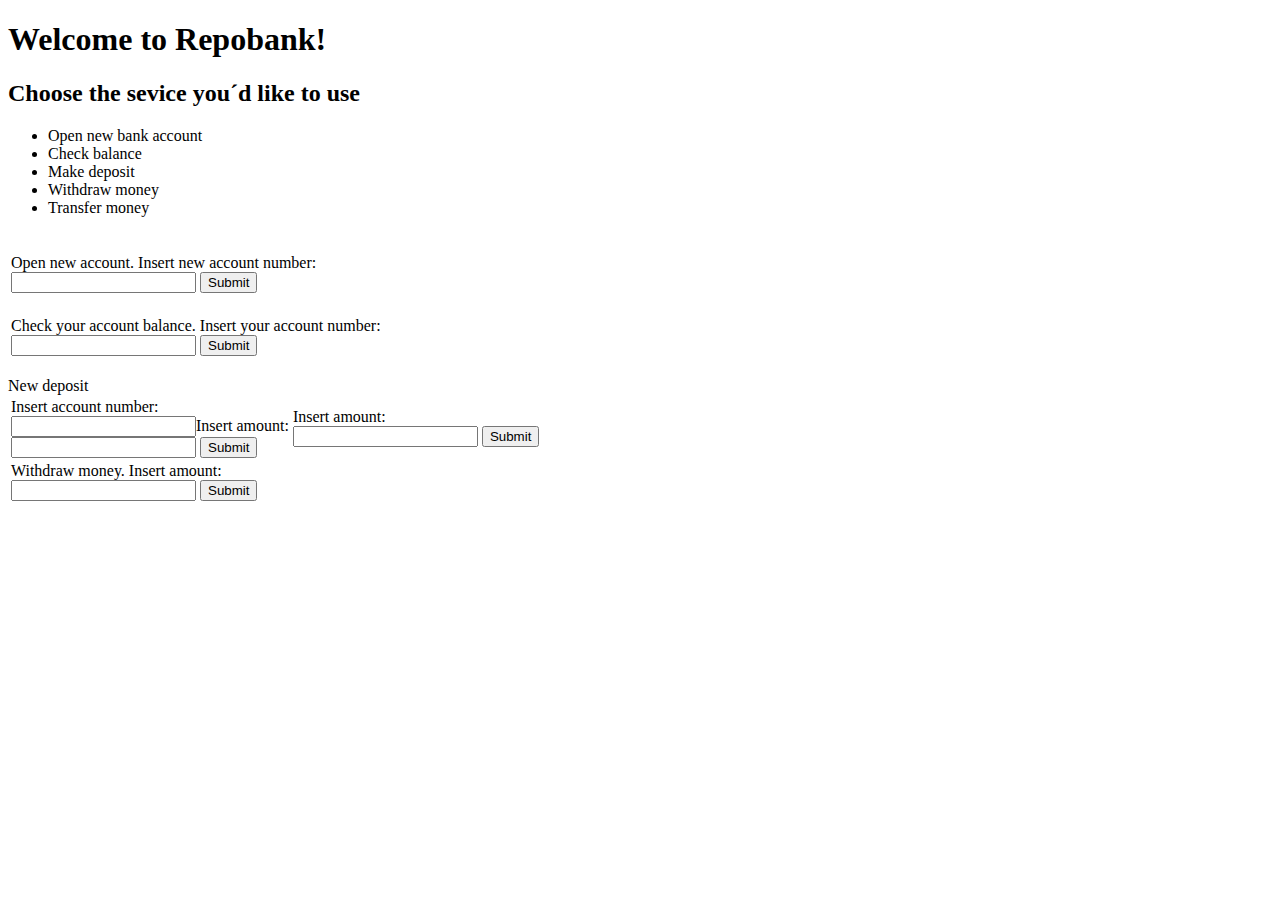
==== src/main/resources/public/Bank/index.html @ e0cfe229 "html, css and fixes" ====
<!DOCTYPE html>
<html lang="en">
<head>
    <meta charset="UTF-8">
    <title>Tere tulemast Repopanka!</title>
    <link rel="stylesheet" type="text/css" href="stylesheet.css">

</head>
<body>
<h1>Welcome to Repobank!</h1>
<h2>Choose the sevice you´d like to use</h2>
<!--<p class="test">mingi pikk jutt</p>-->
<ul>
    <li>Open new bank account</li>
    <li>Check balance</li>
    <li>Make deposit</li>
    <li>Withdraw money</li>
    <li>Transfer money</li>
</ul>
<br>
<table>
    <tr>
        <td>Open new account. Insert new account number:<br><input>
            <button type="submit">Submit</button>
        </td>
    </tr>
</table>
<br>
<table>
    <tr>
        <td>Check your account balance. Insert your account number:<br><input>
            <button type="submit">Submit</button>
        </td>
    </tr>
</table>
<br>
<table> New deposit
    <tr>
        <td>Insert account number:<br><input type="number">Insert amount:<br><input type="number">
            <button type="submit">Submit</button>
        </td>
        <td>Insert amount:<br><input type="number">
            <button type="submit">Submit</button>
        </td>
    </tr>
    <tr>
        <td>Withdraw money. Insert amount:<br><input type="number">
            <button type="submit">Submit</button>
        </td>
    </tr>
</table>
<!--<ol>-->
<!--    <li>1</li>-->
<!--    <li>2</li>-->
<!--    <li>3</li>-->
<!--</ol>-->
<!--<dl>-->
<!--    <dt>1</dt>-->
<!--    <dd>test</dd>-->
<!--    <dt>2</dt>-->
<!--    <dd>test</dd>-->
<!--    <dt>3</dt>-->
<!--    <dd>test</dd>-->
<!--</dl>-->
<!--<table border="2">-->
<!--    <tr>-->
<!--        <th>tulp1</th>-->
<!--        <th>tulp2</th>-->
<!--        <th>tulp3</th>-->
<!--    </tr>-->
<!--    <tr>-->
<!--        <td>tulp1</td>-->
<!--        <td>tulp2</td>-->
<!--        <td><a href="https://err.ee">link</a></td>-->
<!--    </tr>-->
<!--    <tr>-->
<!--        <td><input></td>-->
<!--        <td><input type="password"></td>-->
<!--        <td><textarea></textarea></td>-->
<!--    </tr>-->
<!--    <tr>-->
<!--        <td><input type="radio" name="t1"></td>-->
<!--        <td><input type="radio" name="t2"></td>-->
<!--        <td><input type="radio" name="t3"></td>-->
<!--    </tr>-->
<!--    <tr>-->
<!--        <td><input type="checkbox"></td>-->
<!--        <td><select>-->
<!--            <option>valik1</option>-->
<!--            <option>valik2</option>-->
<!--            <option>valik3</option>-->
<!--        </select></td>-->
<!--        <td><input type="file"></td>-->
<!--    </tr>-->
<!--</table>-->
<!--test-->
<!--<a href="https://www.google.com">link</a>-->
</body>
</html>
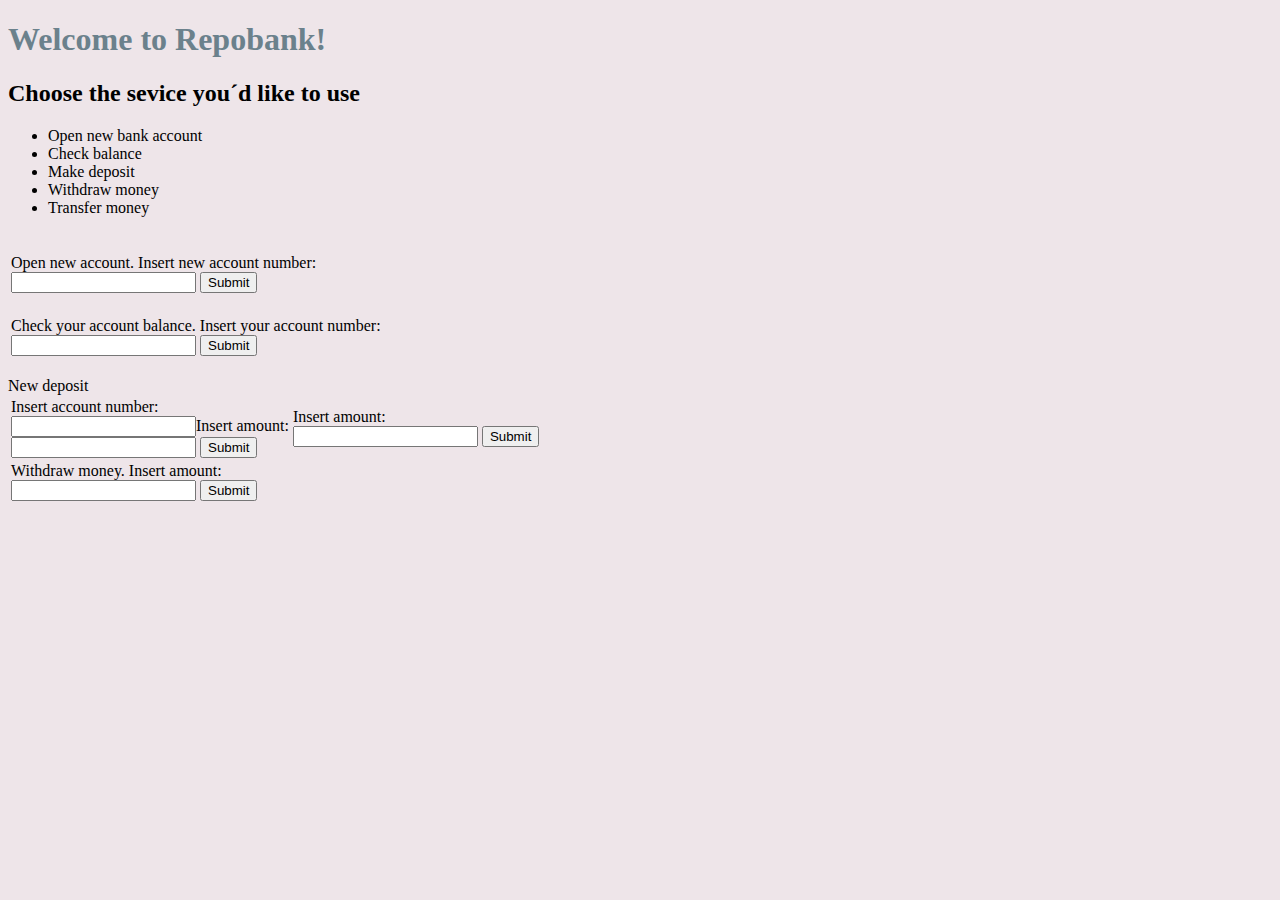
==== commit 844669d4: "JavaScript addition to HTML" ====
--- a/src/main/resources/public/Bank/index.html
+++ b/src/main/resources/public/Bank/index.html
@@ -49,6 +49,9 @@
         </td>
     </tr>
 </table>
+<script>
+    alert('Hello, world!');
+</script>
 <!--<ol>-->
 <!--    <li>1</li>-->
 <!--    <li>2</li>-->
--- a/src/main/resources/public/Bank/stylesheet.css
+++ b/src/main/resources/public/Bank/stylesheet.css
@@ -0,0 +1,12 @@
+body {
+    background-color: #EEE5E9;
+    font-family: "Bodoni MT Black";
+}
+
+h1 {
+    color: #6B818C
+}
+
+p.test {
+    color: azure
+}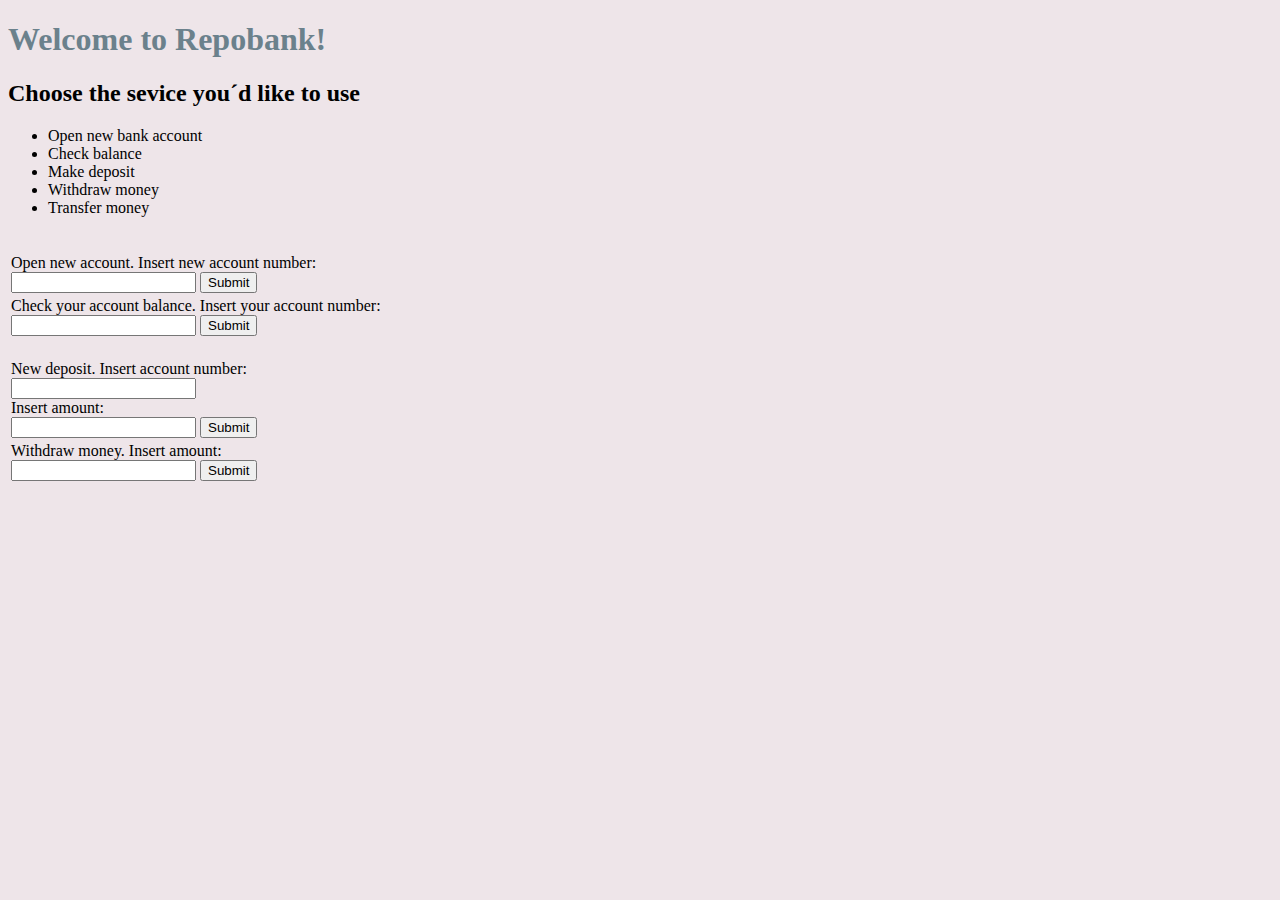
==== commit b9e85cf1: "Codewars test" ====
--- a/src/main/resources/public/Bank/index.html
+++ b/src/main/resources/public/Bank/index.html
@@ -2,7 +2,7 @@
 <html lang="en">
 <head>
     <meta charset="UTF-8">
-    <title>Tere tulemast Repopanka!</title>
+    <title>Repopank</title>
     <link rel="stylesheet" type="text/css" href="stylesheet.css">
 
 </head>
@@ -10,6 +10,7 @@
 <h1>Welcome to Repobank!</h1>
 <h2>Choose the sevice you´d like to use</h2>
 <!--<p class="test">mingi pikk jutt</p>-->
+
 <ul>
     <li>Open new bank account</li>
     <li>Check balance</li>
@@ -24,9 +25,6 @@
             <button type="submit">Submit</button>
         </td>
     </tr>
-</table>
-<br>
-<table>
     <tr>
         <td>Check your account balance. Insert your account number:<br><input>
             <button type="submit">Submit</button>
@@ -34,12 +32,9 @@
     </tr>
 </table>
 <br>
-<table> New deposit
+<table>
     <tr>
-        <td>Insert account number:<br><input type="number">Insert amount:<br><input type="number">
-            <button type="submit">Submit</button>
-        </td>
-        <td>Insert amount:<br><input type="number">
+        <td>New deposit. Insert account number:<br><input type="number"><br>Insert amount:<br><input type="number">
             <button type="submit">Submit</button>
         </td>
     </tr>
@@ -49,9 +44,9 @@
         </td>
     </tr>
 </table>
-<script>
-    alert('Hello, world!');
-</script>
+<!--<script>-->
+<!--    alert('Hello, world!');-->
+<!--</script>-->
 <!--<ol>-->
 <!--    <li>1</li>-->
 <!--    <li>2</li>-->
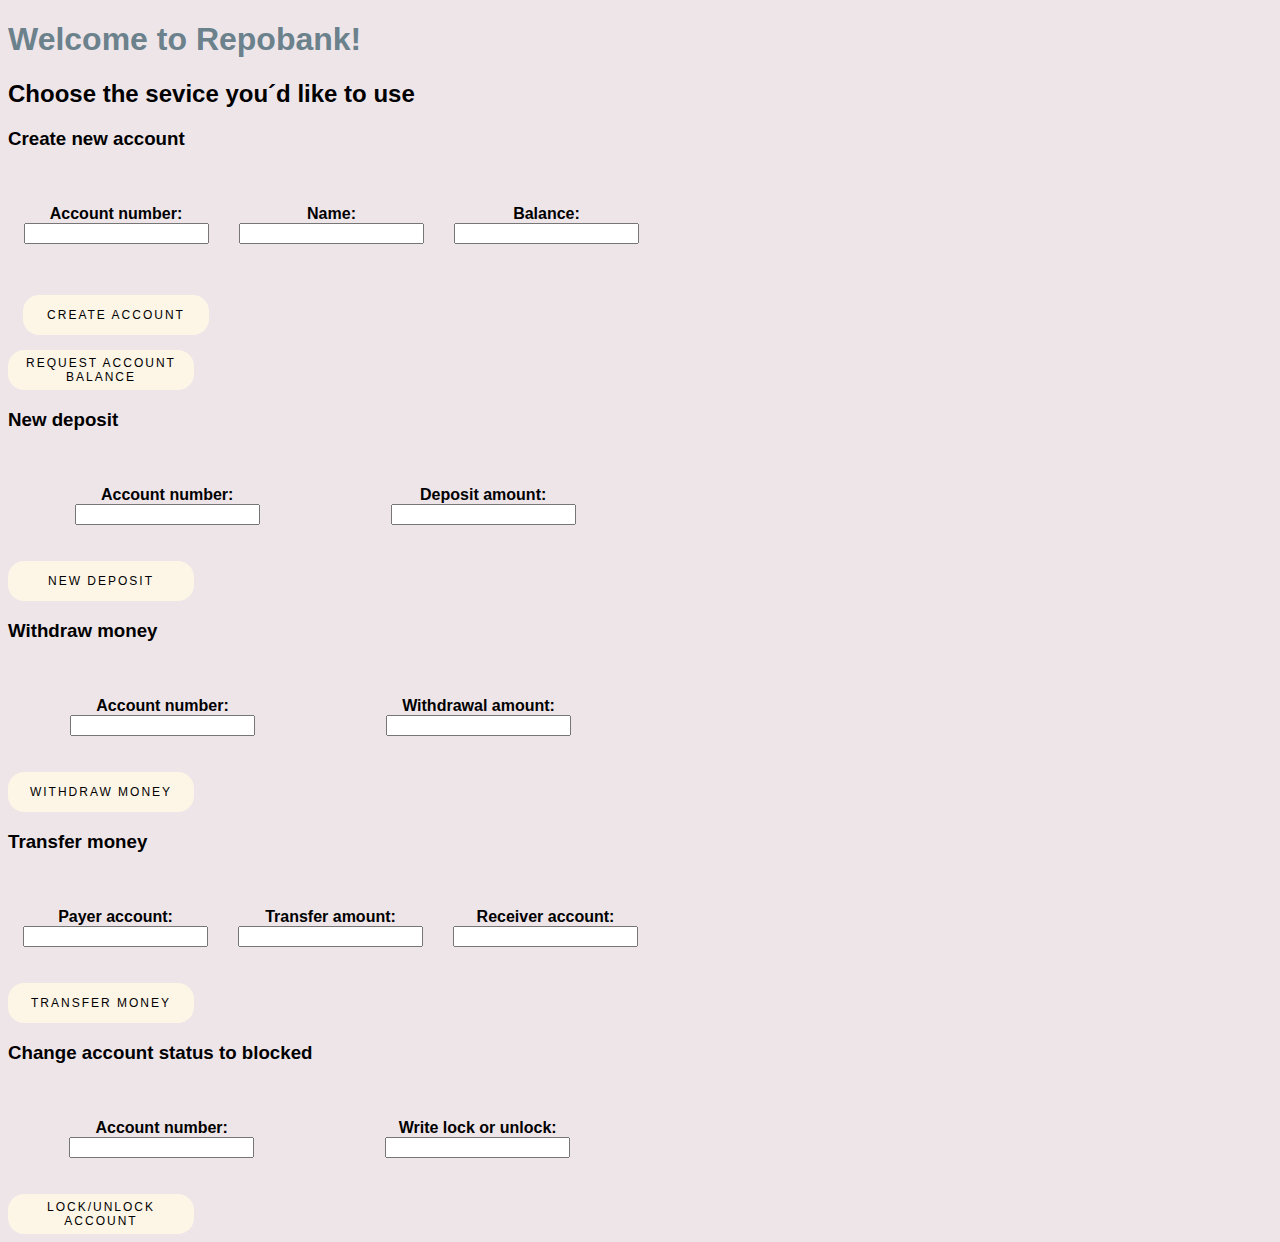
==== commit 217012bd: "HTML, JS, CSS files renewal + few changes in Controller-Service-Repo" ====
--- a/src/main/resources/public/Bank/index.html
+++ b/src/main/resources/public/Bank/index.html
@@ -4,94 +4,144 @@
     <meta charset="UTF-8">
     <title>Repopank</title>
     <link rel="stylesheet" type="text/css" href="stylesheet.css">
-
 </head>
 <body>
 <h1>Welcome to Repobank!</h1>
 <h2>Choose the sevice you´d like to use</h2>
-<!--<p class="test">mingi pikk jutt</p>-->
-
-<ul>
-    <li>Open new bank account</li>
-    <li>Check balance</li>
-    <li>Make deposit</li>
-    <li>Withdraw money</li>
-    <li>Transfer money</li>
-</ul>
-<br>
-<table>
+<h3> Create new account</h3>
+<table style="width: 50%">
     <tr>
-        <td>Open new account. Insert new account number:<br><input>
-            <button type="submit">Submit</button>
-        </td>
+        <td><h4>Account number: <input id="accountNr"></h4></td>
+        <td><h4>Name: <input id="name"></h4></td>
+        <td><h4>Balance: <input id="balance"></h4></td>
     </tr>
     <tr>
-        <td>Check your account balance. Insert your account number:<br><input>
-            <button type="submit">Submit</button>
+        <td>
+            <button id="createAccountButton">Create account</button>
         </td>
     </tr>
 </table>
-<br>
-<table>
+<button id="getBalanceButton">Request account balance</button>
+<script>
+    let accountNr = document.getElementById("accountNr");
+    let name = document.getElementById("name");
+    let balance = document.getElementById("balance")
+    let createAccountButton = document.getElementById("createAccountButton");
+    let getBalanceButton = document.getElementById("getBalanceButton");
+    createAccountButton.onclick = function () {
+        let configuration = {
+            method: 'POST'
+        }
+        fetch("http://localhost:8080/repobank/createnewaccount/" + accountNr.value + "/" + name.value + "/" + balance.value, configuration)
+            .then(response => response.text())
+            .then(function (response) {
+                alert(response)
+            })
+    }
+    getBalanceButton.onclick = function () {
+        let configuration2 = {
+            method: 'GET'
+        }
+        fetch("http://localhost:8080/repobank/account/" + accountNr.value, configuration2)
+            .then(response => response.text())
+            .then(function (response) {
+                alert(response)
+            })
+    }
+</script>
+<h3> New deposit</h3>
+<table style="width: 50%">
     <tr>
-        <td>New deposit. Insert account number:<br><input type="number"><br>Insert amount:<br><input type="number">
-            <button type="submit">Submit</button>
-        </td>
-    </tr>
-    <tr>
-        <td>Withdraw money. Insert amount:<br><input type="number">
-            <button type="submit">Submit</button>
-        </td>
+        <td><h4>Account number: <input id="accountNrDeposit"></h4></td>
+        <td><h4>Deposit amount: <input id="deposit"></h4></td>
     </tr>
 </table>
-<!--<script>-->
-<!--    alert('Hello, world!');-->
-<!--</script>-->
-<!--<ol>-->
-<!--    <li>1</li>-->
-<!--    <li>2</li>-->
-<!--    <li>3</li>-->
-<!--</ol>-->
-<!--<dl>-->
-<!--    <dt>1</dt>-->
-<!--    <dd>test</dd>-->
-<!--    <dt>2</dt>-->
-<!--    <dd>test</dd>-->
-<!--    <dt>3</dt>-->
-<!--    <dd>test</dd>-->
-<!--</dl>-->
-<!--<table border="2">-->
-<!--    <tr>-->
-<!--        <th>tulp1</th>-->
-<!--        <th>tulp2</th>-->
-<!--        <th>tulp3</th>-->
-<!--    </tr>-->
-<!--    <tr>-->
-<!--        <td>tulp1</td>-->
-<!--        <td>tulp2</td>-->
-<!--        <td><a href="https://err.ee">link</a></td>-->
-<!--    </tr>-->
-<!--    <tr>-->
-<!--        <td><input></td>-->
-<!--        <td><input type="password"></td>-->
-<!--        <td><textarea></textarea></td>-->
-<!--    </tr>-->
-<!--    <tr>-->
-<!--        <td><input type="radio" name="t1"></td>-->
-<!--        <td><input type="radio" name="t2"></td>-->
-<!--        <td><input type="radio" name="t3"></td>-->
-<!--    </tr>-->
-<!--    <tr>-->
-<!--        <td><input type="checkbox"></td>-->
-<!--        <td><select>-->
-<!--            <option>valik1</option>-->
-<!--            <option>valik2</option>-->
-<!--            <option>valik3</option>-->
-<!--        </select></td>-->
-<!--        <td><input type="file"></td>-->
-<!--    </tr>-->
-<!--</table>-->
-<!--test-->
-<!--<a href="https://www.google.com">link</a>-->
+<button id="createDepositButton">New deposit</button>
+<script>
+    let accountNrDeposit = document.getElementById("accountNrDeposit");
+    let deposit = document.getElementById("deposit");
+    let createDepositButton = document.getElementById("createDepositButton");
+    createDepositButton.onclick = function () {
+        let configuration3 = {
+            method: 'PUT'
+        }
+        fetch("http://localhost:8080/repobank/deposit/" + accountNrDeposit.value + "/" + deposit.value, configuration3)
+            .then(response => response.text())
+            .then(function (response) {
+                alert(response)
+            })
+    }
+</script>
+<h3> Withdraw money</h3>
+<table style="width: 50%">
+    <tr>
+        <td><h4>Account number: <input id="accountNrWithdraw"></h4></td>
+        <td><h4>Withdrawal amount: <input id="withdraw"></h4></td>
+    </tr>
+</table>
+<button id="createWithdrawalButton">Withdraw money</button>
+<script>
+    let accountNrWithdraw = document.getElementById("accountNrWithdraw");
+    let withdraw = document.getElementById("withdraw");
+    let createWithdrawalButton = document.getElementById("createWithdrawalButton");
+    createWithdrawalButton.onclick = function () {
+        let configuration4 = {
+            method: 'PUT'
+        }
+        fetch("http://localhost:8080/repobank/withdraw/" + accountNrWithdraw.value + "/" + withdraw.value, configuration4)
+            .then(response => response.text())
+            .then(function (response) {
+                alert(response)
+            })
+    }
+</script>
+<h3> Transfer money</h3>
+<table style="width: 50%">
+    <tr>
+        <td><h4>Payer account: <input id="fromAccount"></h4></td>
+        <td><h4>Transfer amount: <input id="transferAmount"></h4></td>
+        <td><h4>Receiver account: <input id="toAccount"></h4></td>
+    </tr>
+</table>
+<button id="createTransferButton">Transfer money</button>
+<script>
+    let fromAccount = document.getElementById("fromAccount");
+    let transferAmount = document.getElementById("transferAmount");
+    let toAccount = document.getElementById("toAccount");
+    let createTransferButton = document.getElementById("createTransferButton");
+    createTransferButton.onclick = function () {
+        let configuration5 = {
+            method: 'PUT'
+        }
+        fetch("http://localhost:8080/repobank/transfer/" + fromAccount.value + "/" + transferAmount.value + "/" + toAccount.value, configuration5)
+            .then(response => response.text())
+            .then(function (response) {
+                alert(response)
+            })
+    }
+</script>
+<h3> Change account status to blocked</h3>
+<table style="width: 50%">
+    <tr>
+        <td><h4>Account number: <input id="accountToBlockNumber"></h4></td>
+        <td><h4>Write lock or unlock: <input id="block"></h4></td>
+    </tr>
+</table>
+<button id="createStatusBlockedButton">Lock/unlock account</button>
+<script>
+    let accountToBlockNumber = document.getElementById("accountToBlockNumber");
+    let block = document.getElementById("block");
+    let createStatusBlockedButton  =  document.getElementById("createStatusBlockedButton");
+    createStatusBlockedButton.onclick =  function () {
+        let configuration6 = {
+            method: 'PUT'
+        }
+        fetch("http://localhost:8080/repobank/account/" + accountToBlockNumber.value + "/" + block.value, configuration6)
+        .then(response => response.text())
+        .then(function (response) {
+            alert(response)
+        })
+    }
+</script>
 </body>
 </html>
--- a/src/main/resources/public/Bank/stylesheet.css
+++ b/src/main/resources/public/Bank/stylesheet.css
@@ -1,12 +1,42 @@
 body {
     background-color: #EEE5E9;
-    font-family: "Bodoni MT Black";
+    font-family: "Roboto Light", sans-serif;
+}
+
+body {
+    display: block;
 }
 
 h1 {
     color: #6B818C
 }
 
+table, th, td {
+    border: 1px slategray;
+    border-collapse: collapse;
+}
+
+th, td {
+    text-align: center;
+    padding: 15px;
+}
+
 p.test {
     color: azure
+}
+
+button {
+    display: inline-block;
+    background-color: oldlace;
+    height: 40px;
+    width: 186px;
+    position: relative;
+    text-decoration: none;
+    text-transform: uppercase;
+    letter-spacing: 2px;
+    color: black;
+    font-size: 12px;
+    text-align: center;
+    border-radius: 16px;
+    border: none;
 }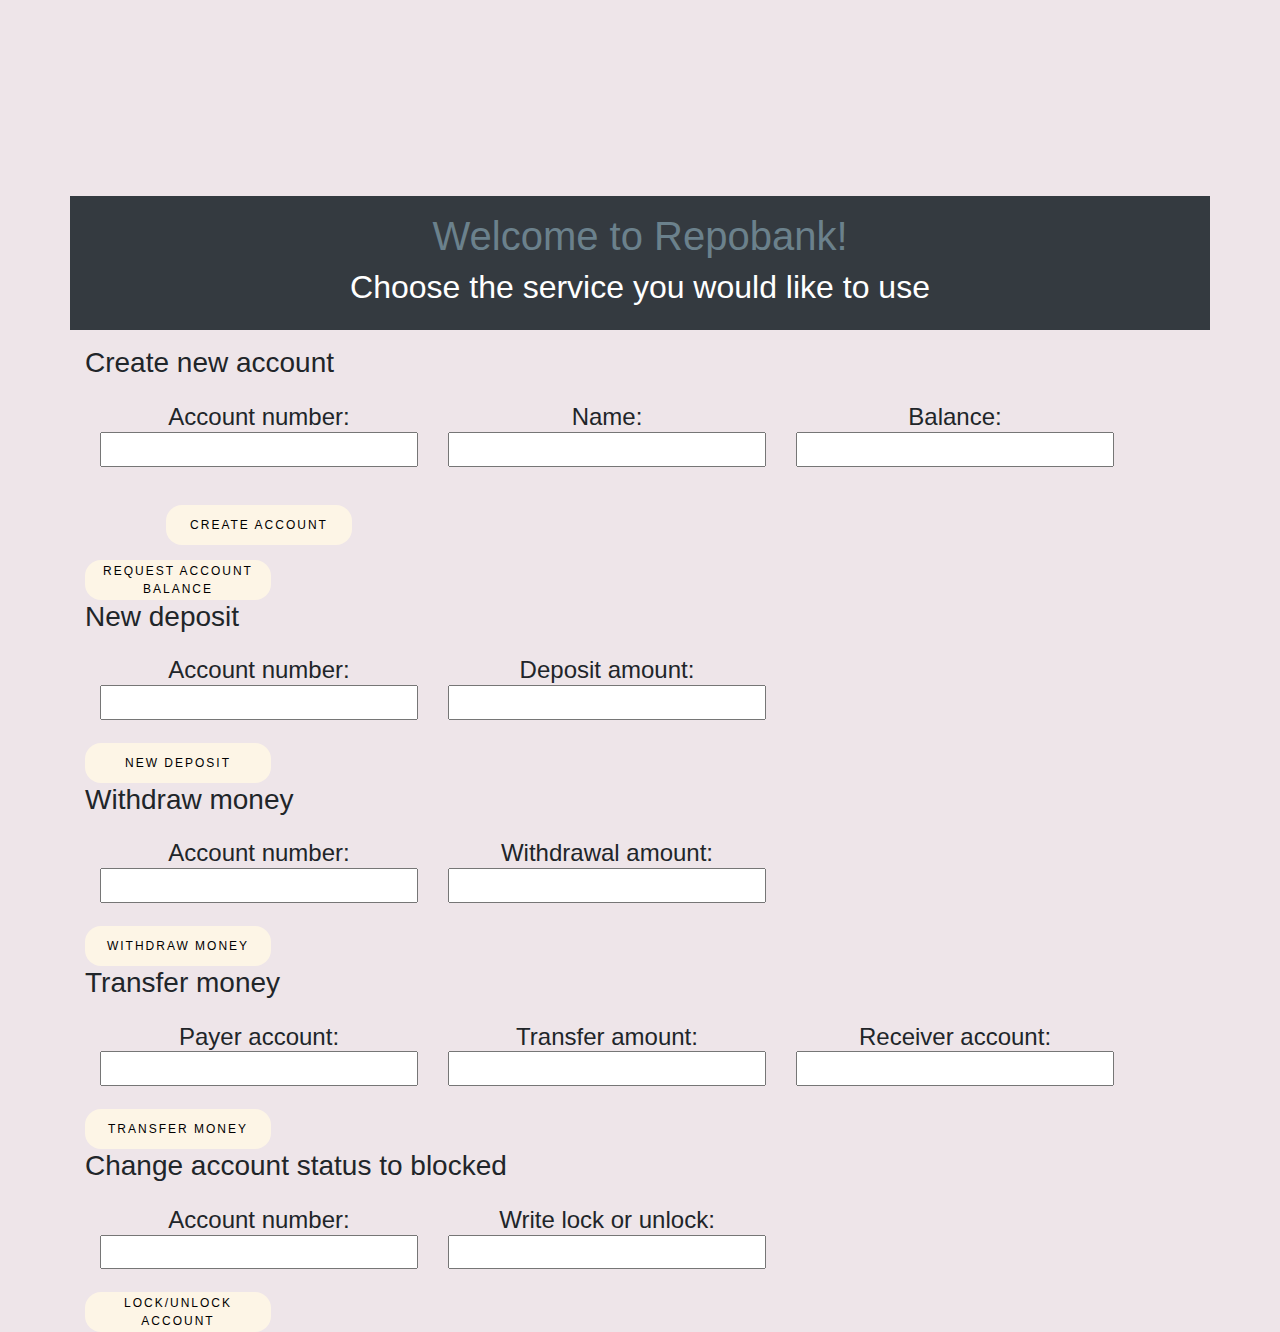
==== commit debf38b8: "HTML, JS, CSS files renewal" ====
--- a/src/main/resources/public/Bank/index.html
+++ b/src/main/resources/public/Bank/index.html
@@ -3,145 +3,167 @@
 <head>
     <meta charset="UTF-8">
     <title>Repopank</title>
+    <!--    Bootstrap-->
+    <meta name="viewport" content="width=device-width, initial-scale=1">
+    <link rel="stylesheet" href="https://maxcdn.bootstrapcdn.com/bootstrap/4.5.2/css/bootstrap.min.css">
+    <script src="https://ajax.googleapis.com/ajax/libs/jquery/3.5.1/jquery.min.js"></script>
+    <script src="https://cdnjs.cloudflare.com/ajax/libs/popper.js/1.16.0/umd/popper.min.js"></script>
+    <script src="https://maxcdn.bootstrapcdn.com/bootstrap/4.5.2/js/bootstrap.min.js"></script>
+    <!--    CSS-->
     <link rel="stylesheet" type="text/css" href="stylesheet.css">
 </head>
 <body>
-<h1>Welcome to Repobank!</h1>
-<h2>Choose the sevice you´d like to use</h2>
-<h3> Create new account</h3>
-<table style="width: 50%">
-    <tr>
-        <td><h4>Account number: <input id="accountNr"></h4></td>
-        <td><h4>Name: <input id="name"></h4></td>
-        <td><h4>Balance: <input id="balance"></h4></td>
-    </tr>
-    <tr>
-        <td>
-            <button id="createAccountButton">Create account</button>
-        </td>
-    </tr>
-</table>
-<button id="getBalanceButton">Request account balance</button>
-<script>
-    let accountNr = document.getElementById("accountNr");
-    let name = document.getElementById("name");
-    let balance = document.getElementById("balance")
-    let createAccountButton = document.getElementById("createAccountButton");
-    let getBalanceButton = document.getElementById("getBalanceButton");
-    createAccountButton.onclick = function () {
-        let configuration = {
-            method: 'POST'
+<header class="masthead">
+    <div class="container h-100">
+        <div class="row  h-100  align-items-center">
+        </div>
+    </div>
+</header>
+<div class="container p-3 my-3 bg-dark text-white">
+    <div class="row h-100 align-items-center">
+        <div class="col-12 text-center">
+    <h1>Welcome to Repobank!</h1>
+    <h2>Choose the service you would like to use</h2>
+    </div>
+    </div>
+</div>
+<div class="container">
+
+    <h3> Create new account</h3>
+    <table style="width: 50%">
+        <tr>
+            <td><h4>Account number: <input id="accountNr"></h4></td>
+            <td><h4>Name: <input id="name"></h4></td>
+            <td><h4>Balance: <input id="balance"></h4></td>
+        </tr>
+        <tr>
+            <td>
+                <button id="createAccountButton">Create account</button>
+            </td>
+        </tr>
+    </table>
+    <button id="getBalanceButton">Request account balance</button>
+    <script>
+        let accountNr = document.getElementById("accountNr");
+        let name = document.getElementById("name");
+        let balance = document.getElementById("balance")
+        let createAccountButton = document.getElementById("createAccountButton");
+        let getBalanceButton = document.getElementById("getBalanceButton");
+        createAccountButton.onclick = function () {
+            let configuration = {
+                method: 'POST'
+            }
+            fetch("http://localhost:8080/repobank/createnewaccount/" + accountNr.value + "/" + name.value + "/" + balance.value, configuration)
+                .then(response => response.text())
+                .then(function (response) {
+                    alert(response)
+                })
         }
-        fetch("http://localhost:8080/repobank/createnewaccount/" + accountNr.value + "/" + name.value + "/" + balance.value, configuration)
-            .then(response => response.text())
-            .then(function (response) {
-                alert(response)
-            })
-    }
-    getBalanceButton.onclick = function () {
-        let configuration2 = {
-            method: 'GET'
+        getBalanceButton.onclick = function () {
+            let configuration2 = {
+                method: 'GET'
+            }
+            fetch("http://localhost:8080/repobank/account/" + accountNr.value, configuration2)
+                .then(response => response.text())
+                .then(function (response) {
+                    alert(response)
+                })
         }
-        fetch("http://localhost:8080/repobank/account/" + accountNr.value, configuration2)
-            .then(response => response.text())
-            .then(function (response) {
-                alert(response)
-            })
-    }
-</script>
-<h3> New deposit</h3>
-<table style="width: 50%">
-    <tr>
-        <td><h4>Account number: <input id="accountNrDeposit"></h4></td>
-        <td><h4>Deposit amount: <input id="deposit"></h4></td>
-    </tr>
-</table>
-<button id="createDepositButton">New deposit</button>
-<script>
-    let accountNrDeposit = document.getElementById("accountNrDeposit");
-    let deposit = document.getElementById("deposit");
-    let createDepositButton = document.getElementById("createDepositButton");
-    createDepositButton.onclick = function () {
-        let configuration3 = {
-            method: 'PUT'
+    </script>
+    <h3> New deposit</h3>
+    <table style="width: 50%">
+        <tr>
+            <td><h4>Account number: <input id="accountNrDeposit"></h4></td>
+            <td><h4>Deposit amount: <input id="deposit"></h4></td>
+        </tr>
+    </table>
+    <button id="createDepositButton">New deposit</button>
+    <script>
+        let accountNrDeposit = document.getElementById("accountNrDeposit");
+        let deposit = document.getElementById("deposit");
+        let createDepositButton = document.getElementById("createDepositButton");
+        createDepositButton.onclick = function () {
+            let configuration3 = {
+                method: 'PUT'
+            }
+            fetch("http://localhost:8080/repobank/deposit/" + accountNrDeposit.value + "/" + deposit.value, configuration3)
+                .then(response => response.text())
+                .then(function (response) {
+                    alert(response)
+                })
         }
-        fetch("http://localhost:8080/repobank/deposit/" + accountNrDeposit.value + "/" + deposit.value, configuration3)
-            .then(response => response.text())
-            .then(function (response) {
-                alert(response)
-            })
-    }
-</script>
-<h3> Withdraw money</h3>
-<table style="width: 50%">
-    <tr>
-        <td><h4>Account number: <input id="accountNrWithdraw"></h4></td>
-        <td><h4>Withdrawal amount: <input id="withdraw"></h4></td>
-    </tr>
-</table>
-<button id="createWithdrawalButton">Withdraw money</button>
-<script>
-    let accountNrWithdraw = document.getElementById("accountNrWithdraw");
-    let withdraw = document.getElementById("withdraw");
-    let createWithdrawalButton = document.getElementById("createWithdrawalButton");
-    createWithdrawalButton.onclick = function () {
-        let configuration4 = {
-            method: 'PUT'
+    </script>
+    <h3> Withdraw money</h3>
+    <table style="width: 50%">
+        <tr>
+            <td><h4>Account number: <input id="accountNrWithdraw"></h4></td>
+            <td><h4>Withdrawal amount: <input id="withdraw"></h4></td>
+        </tr>
+    </table>
+    <button id="createWithdrawalButton">Withdraw money</button>
+    <script>
+        let accountNrWithdraw = document.getElementById("accountNrWithdraw");
+        let withdraw = document.getElementById("withdraw");
+        let createWithdrawalButton = document.getElementById("createWithdrawalButton");
+        createWithdrawalButton.onclick = function () {
+            let configuration4 = {
+                method: 'PUT'
+            }
+            fetch("http://localhost:8080/repobank/withdraw/" + accountNrWithdraw.value + "/" + withdraw.value, configuration4)
+                .then(response => response.text())
+                .then(function (response) {
+                    alert(response)
+                })
         }
-        fetch("http://localhost:8080/repobank/withdraw/" + accountNrWithdraw.value + "/" + withdraw.value, configuration4)
-            .then(response => response.text())
-            .then(function (response) {
-                alert(response)
-            })
-    }
-</script>
-<h3> Transfer money</h3>
-<table style="width: 50%">
-    <tr>
-        <td><h4>Payer account: <input id="fromAccount"></h4></td>
-        <td><h4>Transfer amount: <input id="transferAmount"></h4></td>
-        <td><h4>Receiver account: <input id="toAccount"></h4></td>
-    </tr>
-</table>
-<button id="createTransferButton">Transfer money</button>
-<script>
-    let fromAccount = document.getElementById("fromAccount");
-    let transferAmount = document.getElementById("transferAmount");
-    let toAccount = document.getElementById("toAccount");
-    let createTransferButton = document.getElementById("createTransferButton");
-    createTransferButton.onclick = function () {
-        let configuration5 = {
-            method: 'PUT'
+    </script>
+    <h3> Transfer money</h3>
+    <table style="width: 50%">
+        <tr>
+            <td><h4>Payer account: <input id="fromAccount"></h4></td>
+            <td><h4>Transfer amount: <input id="transferAmount"></h4></td>
+            <td><h4>Receiver account: <input id="toAccount"></h4></td>
+        </tr>
+    </table>
+    <button id="createTransferButton">Transfer money</button>
+    <script>
+        let fromAccount = document.getElementById("fromAccount");
+        let transferAmount = document.getElementById("transferAmount");
+        let toAccount = document.getElementById("toAccount");
+        let createTransferButton = document.getElementById("createTransferButton");
+        createTransferButton.onclick = function () {
+            let configuration5 = {
+                method: 'PUT'
+            }
+            fetch("http://localhost:8080/repobank/transfer/" + fromAccount.value + "/" + transferAmount.value + "/" + toAccount.value, configuration5)
+                .then(response => response.text())
+                .then(function (response) {
+                    alert(response)
+                })
         }
-        fetch("http://localhost:8080/repobank/transfer/" + fromAccount.value + "/" + transferAmount.value + "/" + toAccount.value, configuration5)
-            .then(response => response.text())
-            .then(function (response) {
-                alert(response)
-            })
-    }
-</script>
-<h3> Change account status to blocked</h3>
-<table style="width: 50%">
-    <tr>
-        <td><h4>Account number: <input id="accountToBlockNumber"></h4></td>
-        <td><h4>Write lock or unlock: <input id="block"></h4></td>
-    </tr>
-</table>
-<button id="createStatusBlockedButton">Lock/unlock account</button>
-<script>
-    let accountToBlockNumber = document.getElementById("accountToBlockNumber");
-    let block = document.getElementById("block");
-    let createStatusBlockedButton  =  document.getElementById("createStatusBlockedButton");
-    createStatusBlockedButton.onclick =  function () {
-        let configuration6 = {
-            method: 'PUT'
+    </script>
+    <h3> Change account status to blocked</h3>
+    <table style="width: 50%">
+        <tr>
+            <td><h4>Account number: <input id="accountToBlockNumber"></h4></td>
+            <td><h4>Write lock or unlock: <input id="block"></h4></td>
+        </tr>
+    </table>
+    <button id="createStatusBlockedButton">Lock/unlock account</button>
+    <script>
+        let accountToBlockNumber = document.getElementById("accountToBlockNumber");
+        let block = document.getElementById("block");
+        let createStatusBlockedButton = document.getElementById("createStatusBlockedButton");
+        createStatusBlockedButton.onclick = function () {
+            let configuration6 = {
+                method: 'PUT'
+            }
+            fetch("http://localhost:8080/repobank/account/" + accountToBlockNumber.value + "/" + block.value, configuration6)
+                .then(response => response.text())
+                .then(function (response) {
+                    alert(response)
+                })
         }
-        fetch("http://localhost:8080/repobank/account/" + accountToBlockNumber.value + "/" + block.value, configuration6)
-        .then(response => response.text())
-        .then(function (response) {
-            alert(response)
-        })
-    }
-</script>
+    </script>
+</div>
 </body>
 </html>
--- a/src/main/resources/public/Bank/stylesheet.css
+++ b/src/main/resources/public/Bank/stylesheet.css
@@ -3,8 +3,14 @@
     font-family: "Roboto Light", sans-serif;
 }
 
-body {
-    display: block;
+.masthead {
+    height: 20vh;
+    min-height: 20px;
+    background-image: url("olgaThelavart.jpg");
+    background-size: cover;
+    background-position: center;
+    background-repeat: no-repeat;
+    opacity: 40%;
 }
 
 h1 {
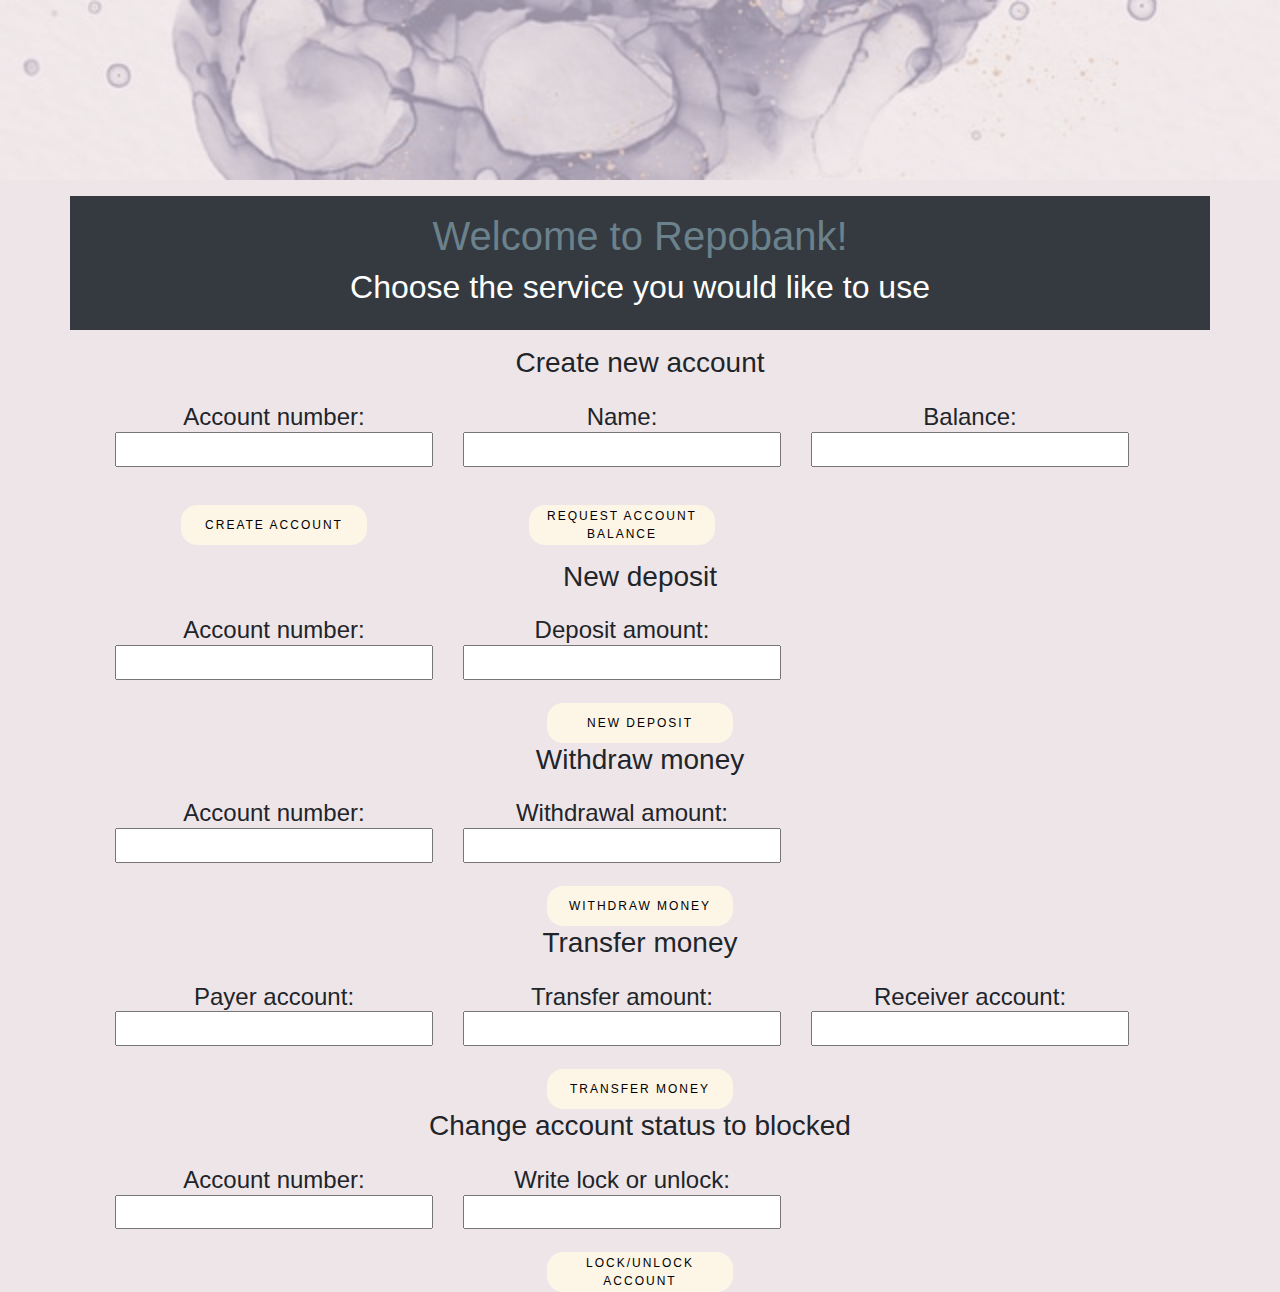
==== commit 4c50479c: "HTML, JS, CSS files renewal" ====
--- a/src/main/resources/public/Bank/index.html
+++ b/src/main/resources/public/Bank/index.html
@@ -28,7 +28,7 @@
     </div>
 </div>
 <div class="container">
-
+    <div class="col-12 text-center">
     <h3> Create new account</h3>
     <table style="width: 50%">
         <tr>
@@ -40,9 +40,12 @@
             <td>
                 <button id="createAccountButton">Create account</button>
             </td>
+            <td>
+                <button id="getBalanceButton">Request account balance</button>
+            </td>
         </tr>
     </table>
-    <button id="getBalanceButton">Request account balance</button>
+
     <script>
         let accountNr = document.getElementById("accountNr");
         let name = document.getElementById("name");
@@ -90,6 +93,8 @@
                 .then(response => response.text())
                 .then(function (response) {
                     alert(response)
+                    accountNrDeposit.value="";//niimoodi saab ridu  tühjendada
+                    deposit.value="";
                 })
         }
     </script>
@@ -164,6 +169,7 @@
                 })
         }
     </script>
-</div>
+    </div>
+    </div>
 </body>
 </html>
